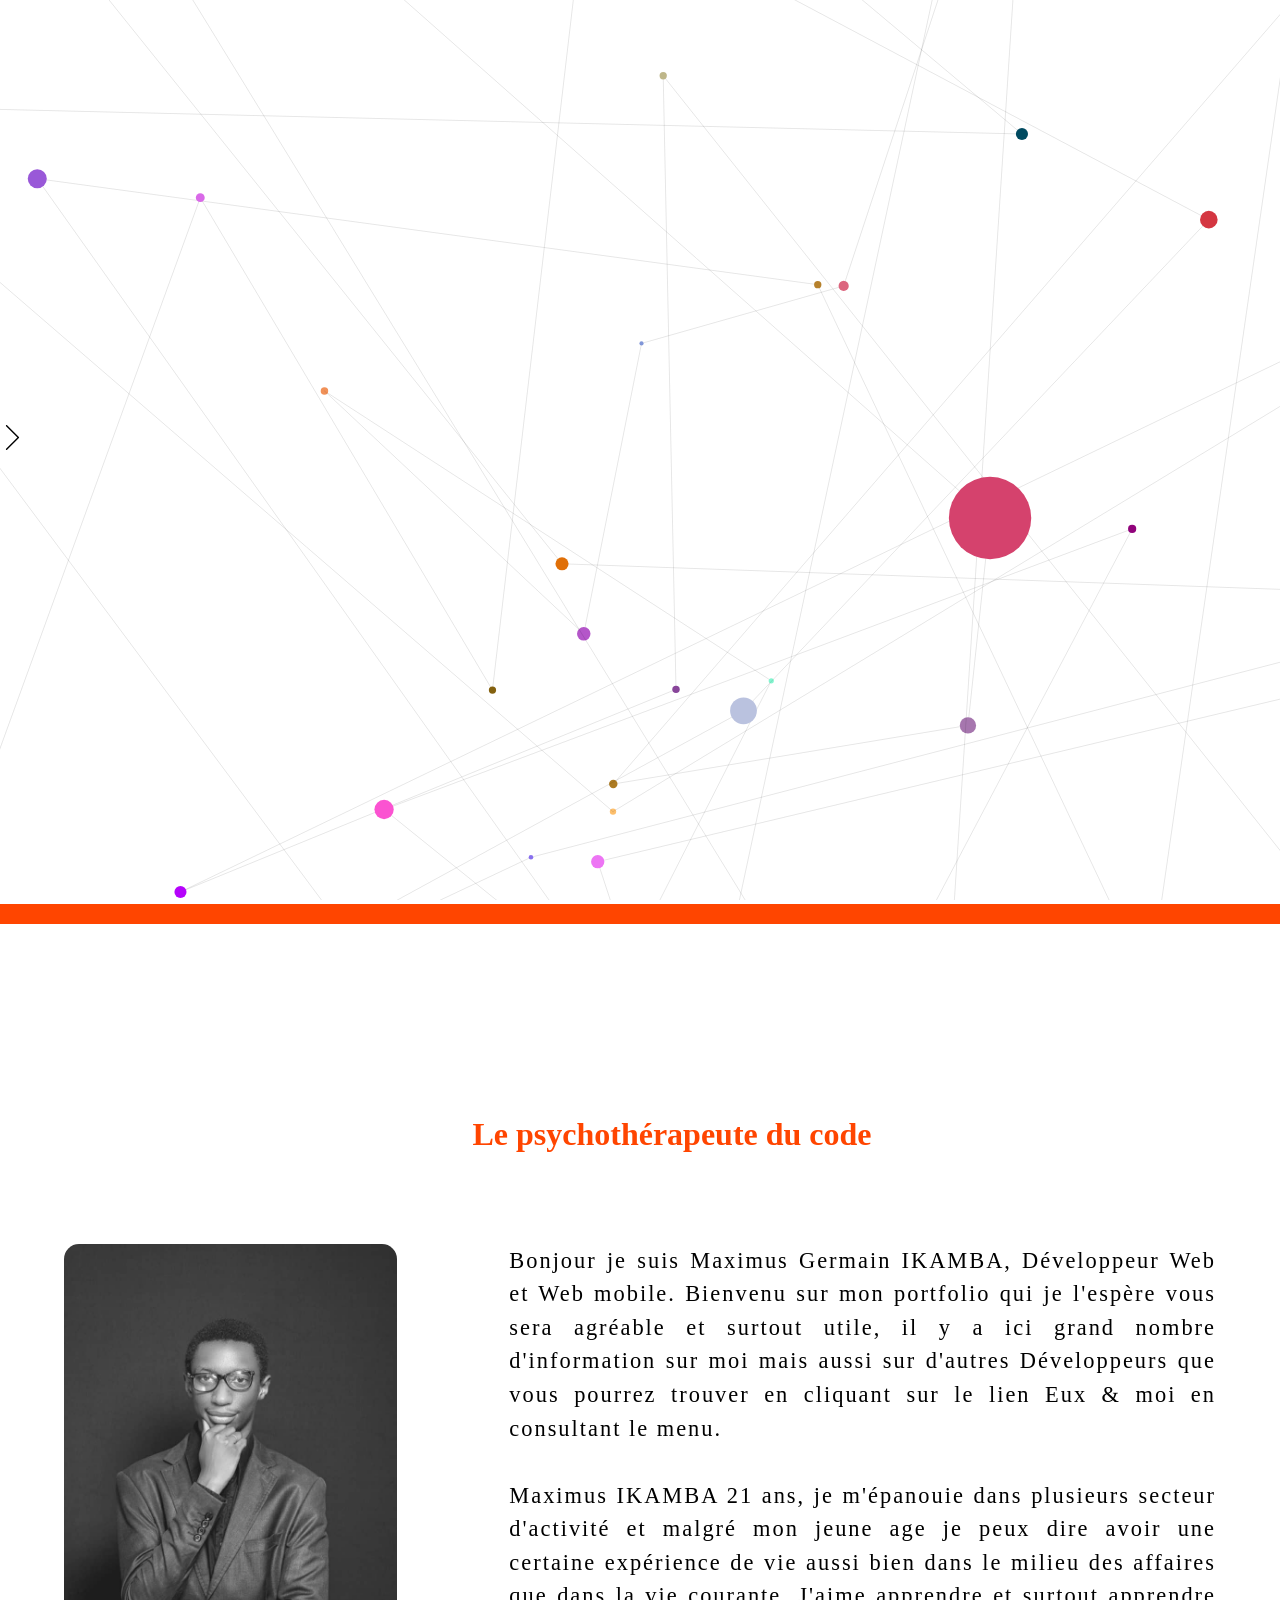
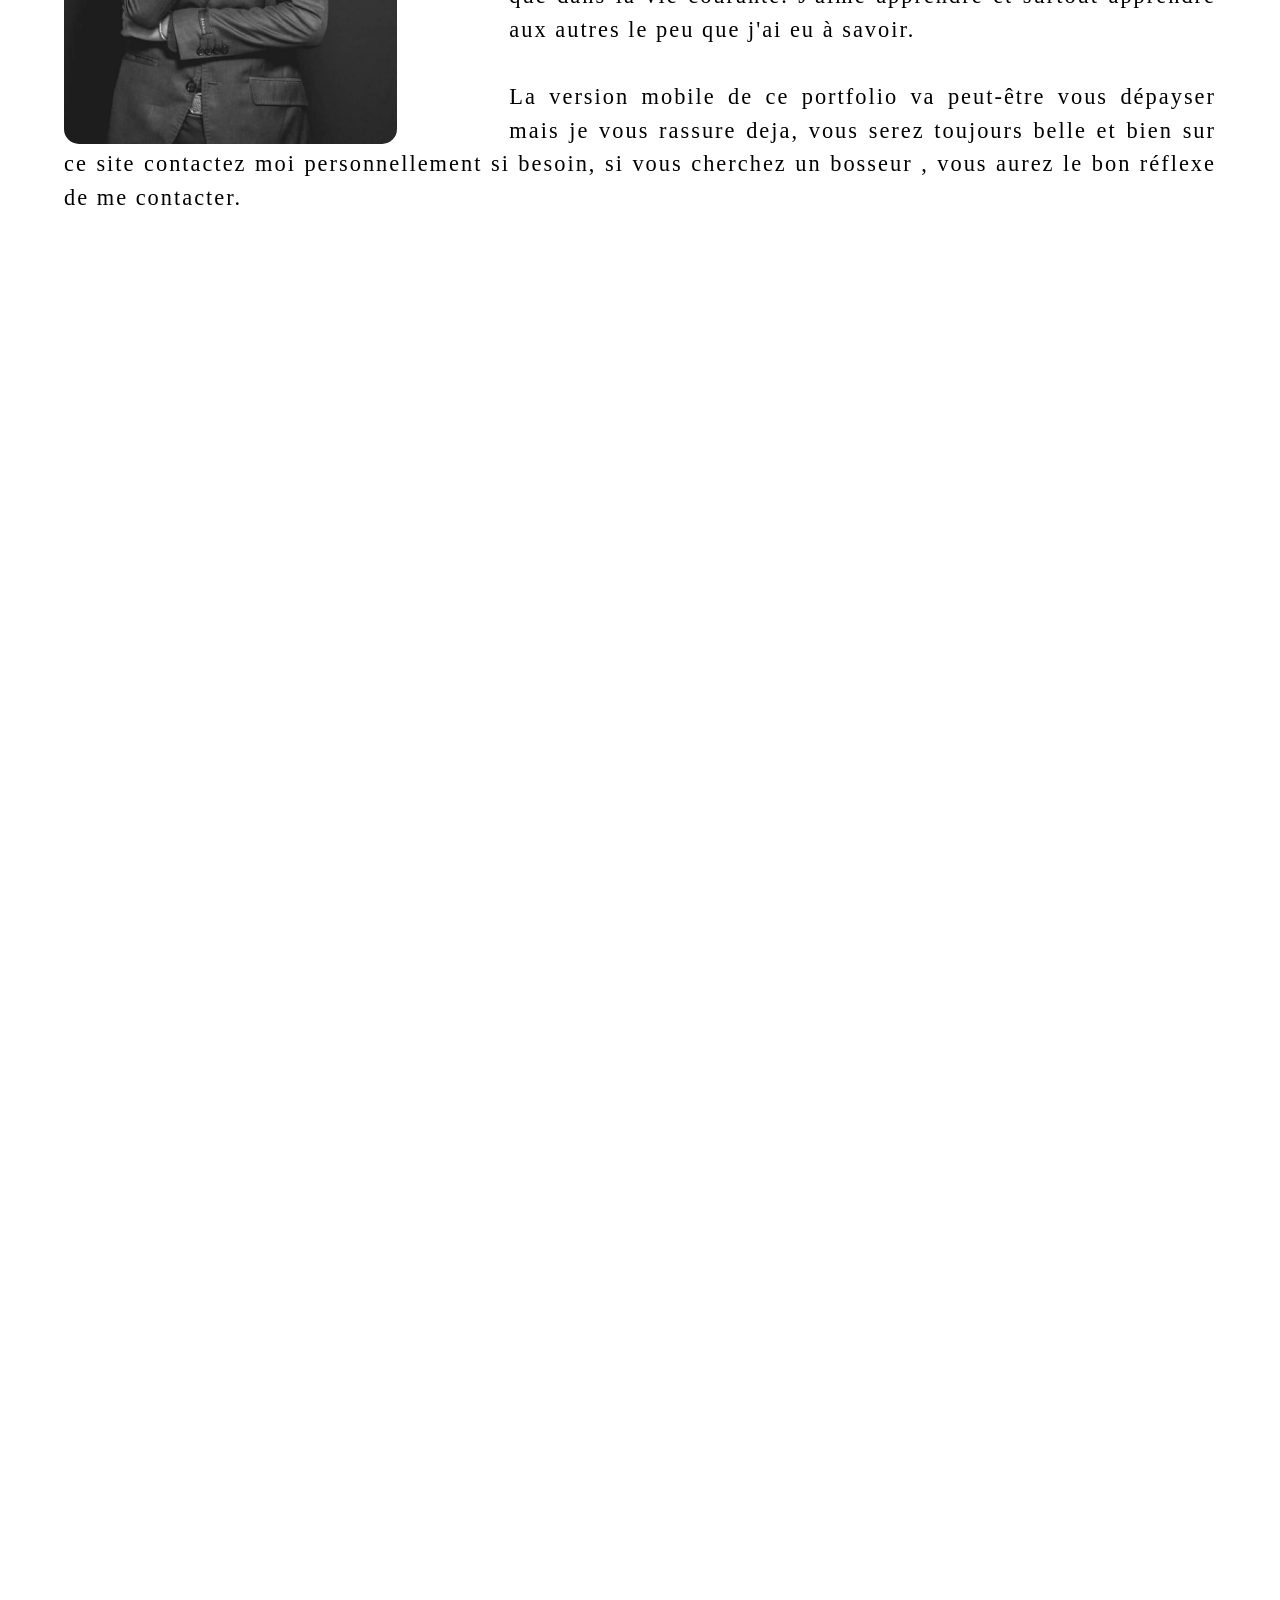
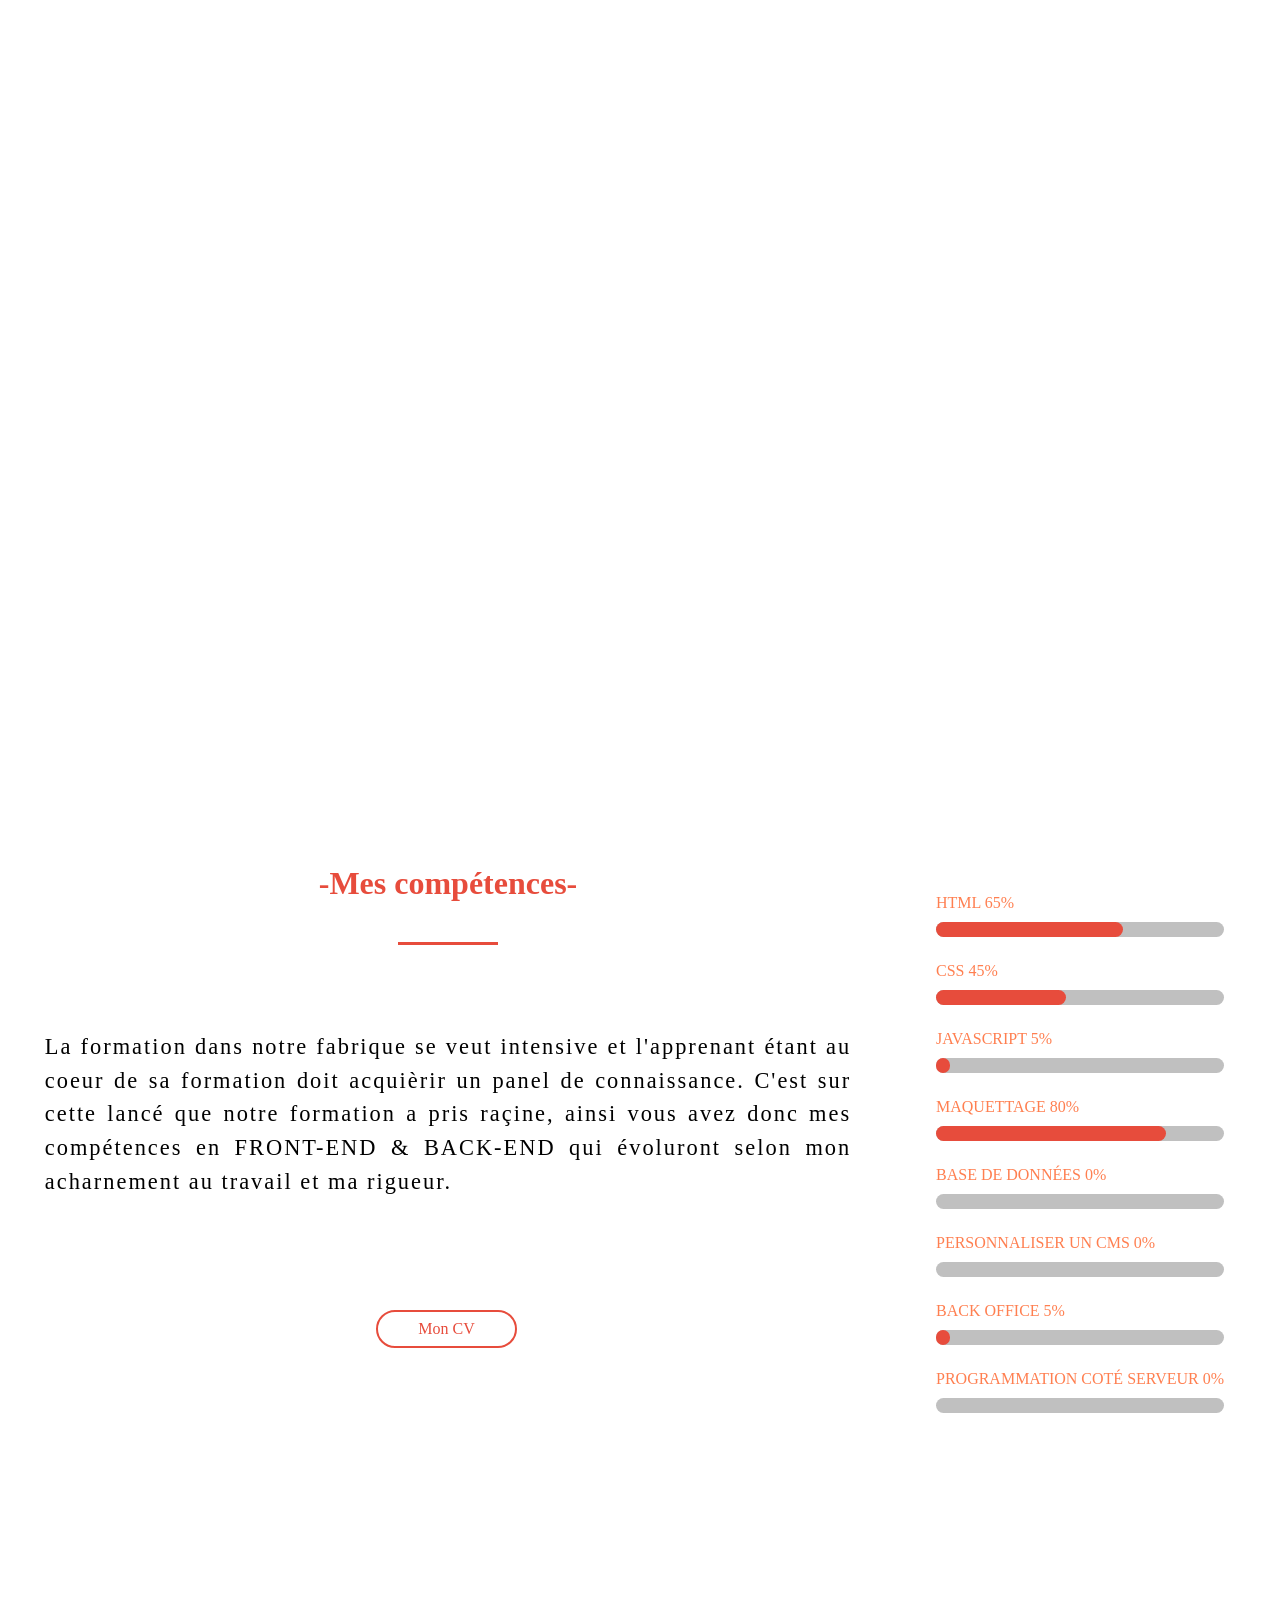
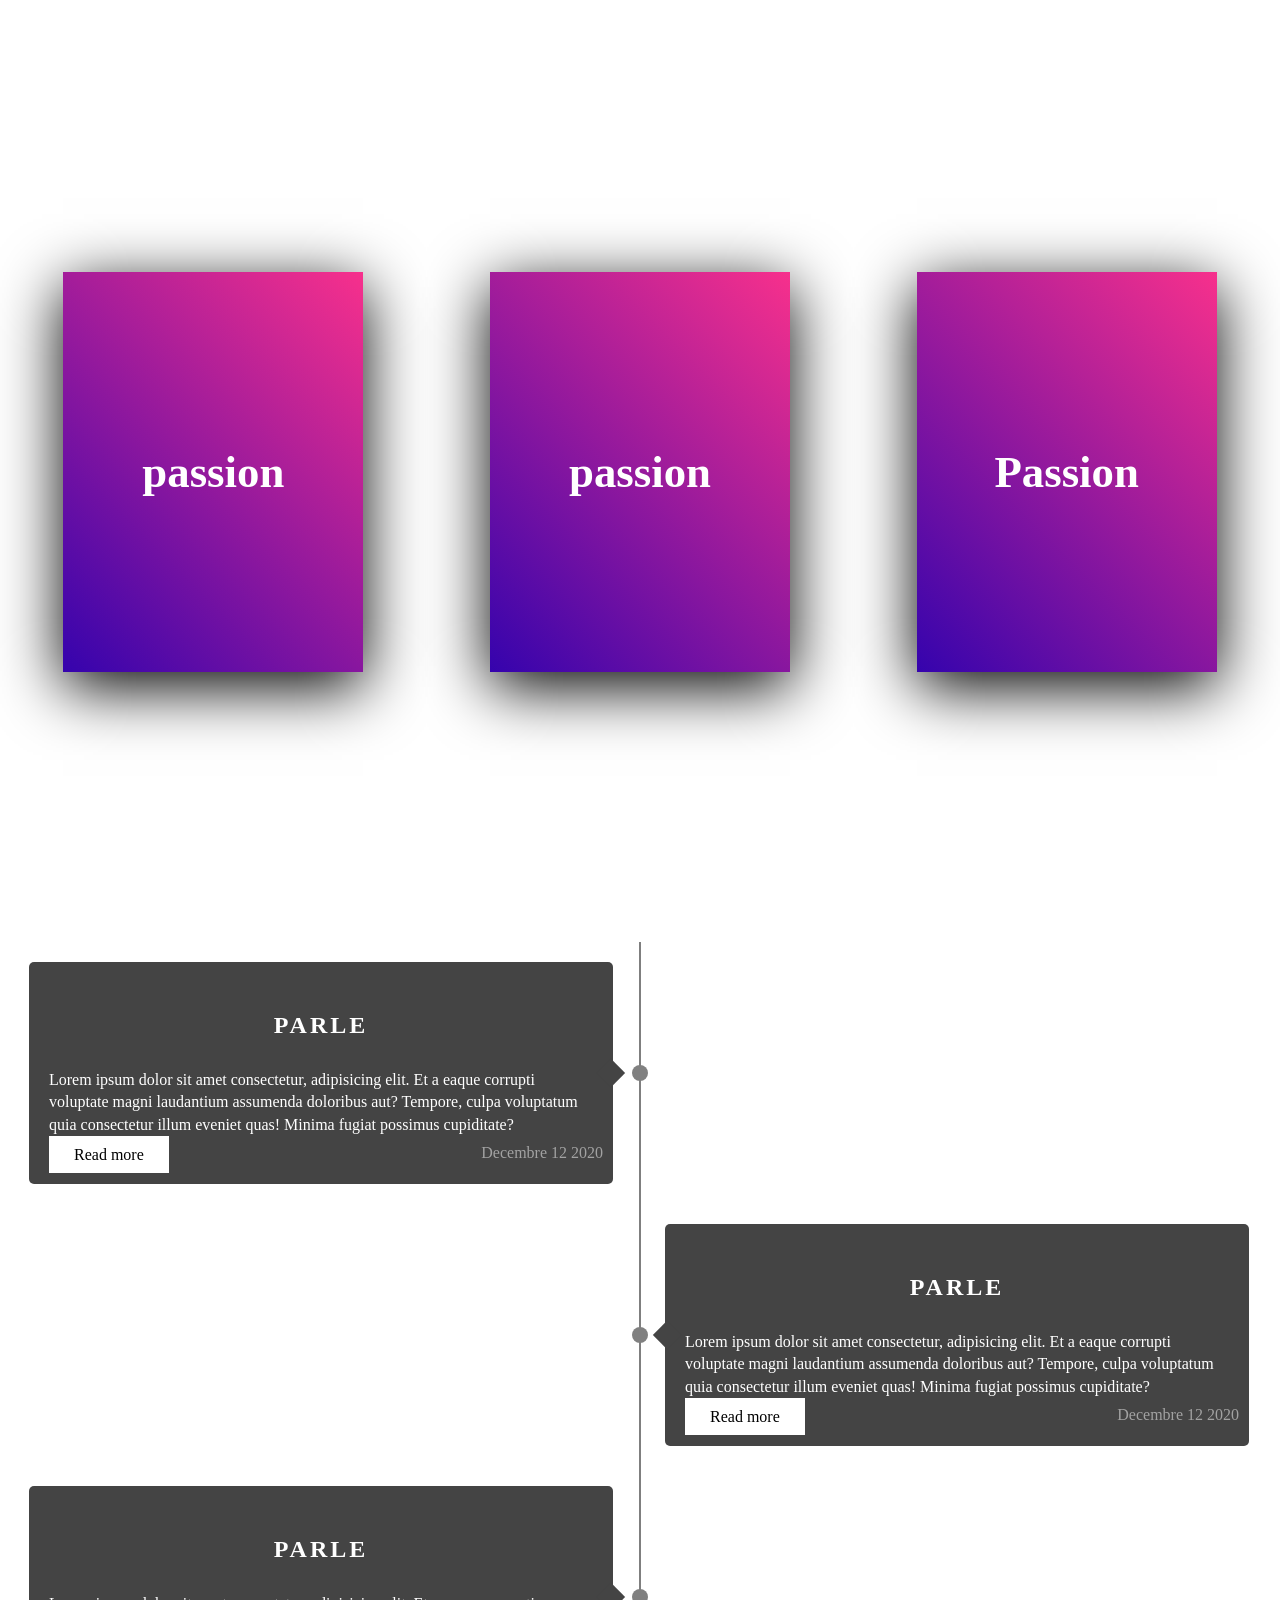
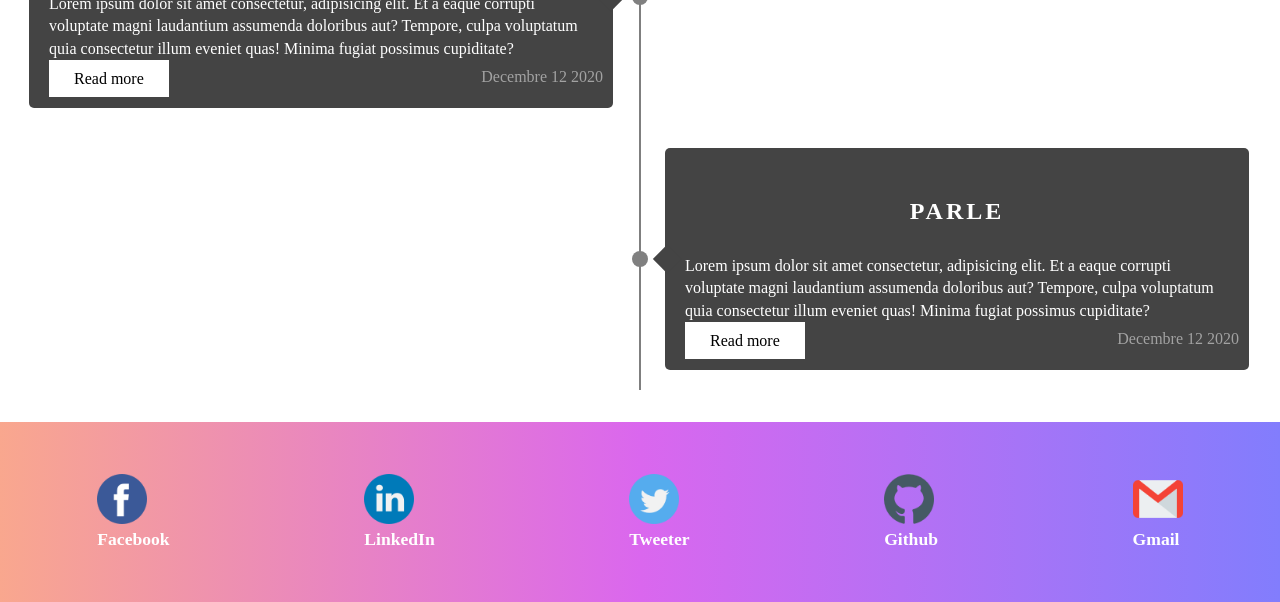
==== index.html @ da7c8e04 "Add files via upload" ====
<!DOCTYPE html>
<html lang="fr">
<head>
    <meta charset="UTF-8">
    <meta name="viewport" content="width=device-width, initial-scale=1.0">
    <meta name="author" content="Maximus IKAMBA">
    <meta property="og:title" content="M'station" />
    <!-- <meta property="og:url" content="https://mendoc.github.io/livecoding" /> -->
    <meta property="og:description" content="Mon portofolio" />
    <link rel="stylesheet" href="./asset/css/style.css">
    <link rel="stylesheet" href="./asset/css/media.css">
    <link rel="stylesheet" href="./asset/css/menu.css">
    <link rel="shortcut icon" href="./asset/img/mlogo.png" type="image/x-icon">
    <!-- <link href="https://unpkg.com/aos@2.3.1/dist/aos.css" rel="stylesheet"> -->
    <title>Maxifolio</title>
</head>

<body onclick="closeMenu()">
    <main>
    
    <header id="container">
        
        
    </header>
    
    <nav>
        <div id="sideMenu" class="sideMenu">
            <ul>
                <li> <a href="index.html" class="lien">Accueil</a></li>
                <li> <a href="#apropos" >à propos</a> </li>
                <li> <a href="#passion" >Compétence</a> </li>
                <li> <a href="#passion" >Passions</a> </li>
                <li> <a href="#parcours" >Parcours</a> </li>
                <li> <a href="travaux.html">Travaux</a> </li>
                <li> <a href="" >Eux & moi</a> </li>
                <li> <a href="#contact" >Contact</a> </li>
            </ul>
        </div>
        <img src="./asset/img/next.svg"  alt="fleche menu" 
        class="fleche" id="sortieFleche" onclick="openMenu()" onmouseover="openMenu()">
    </nav>



    <div class="deco"></div>
        <!-- *************************************************************************à propos********************************************************* -->

        <article id="parent">
        <h1 class="titre1">Le psychothérapeute du code</h1>
        <p class="para1" data-aos="fade-up-right"> <img src="./asset/img/profil.jpg" alt="profil-image" class="profil-image">
            Bonjour je suis Maximus Germain IKAMBA, Développeur Web et Web mobile. Bienvenu sur mon portfolio qui je l'espère vous sera agréable et 
            surtout utile, il y a ici grand nombre d'information sur moi mais aussi sur d'autres Développeurs que vous pourrez trouver en cliquant sur
             le lien Eux & moi en consultant le menu.<br> <br>

            Maximus IKAMBA 21 ans, je m'épanouie dans plusieurs secteur d'activité et malgré mon jeune age je peux dire avoir une certaine expérience de vie aussi 
            bien dans le milieu des affaires que dans la vie courante. J'aime apprendre et surtout apprendre aux autres le peu que j'ai eu à savoir.<br> <br>

            La version mobile de ce portfolio va peut-être vous dépayser mais je vous rassure deja, vous serez toujours belle et 
            bien sur ce site contactez moi personnellement si besoin, si vous cherchez un bosseur , vous aurez le bon réflexe de me contacter.
             
        </p> 
        
    </article>


            <!-- *************************************************************************competent********************************************************* -->


     <div class="Competence" id="competence">

            <div class="formation-read">

                <h1 id="comp">-Mes compétences-</h1>
                <div class="border"></div>


                <p class="para1"> La formation dans notre fabrique se veut intensive et l'apprenant étant au coeur de sa formation doit acquièrir un panel de connaissance. C'est sur cette lancé que notre formation a pris raçine, ainsi vous avez donc mes compétences en
                    FRONT-END & BACK-END qui évoluront selon mon acharnement au travail et ma rigueur.

                </p>
                <a href="#" id="cv">Mon CV</a>
            </div>

            <div class="bar-progression">
                <ul>
                    <li class="bar" id="html">HTML 65%</li>
                    <li class="bar" id="css">CSS 45%</li>
                    <li class="bar" id="js">Javascript 5%</li>
                    <li class="bar" id="mkt">Maquettage 80%</li>
                    <li class="bar" id="base-donne">Base de données 0%</li>
                    <li class="bar" id="perso-cms">personnaliser un CMS 0%</li>
                    <li class="bar" id="back-off">Back Office 5%</li>
                    <li class="bar" id="pro-serveur">Programmation coté serveur 0%</li>
                </ul>
            </div>
        </div>


<!-- *************************************************************************Passion********************************************************* -->

    
                <div class="passion" id="passion">
                    <div class="contenaire">
                        <div class="card">
                            <div class="face face1">
                                <div class="contenu">
                                    <h2 class="titire-passion">Le Basket-ball</h2>
                                    <p id="para1">Plus qu'une passion, un mode de vie. Le basket a grandis en moi ce côté guérrier qui aime relever de nouveaux défit, j'y joue moi même et je me sens plus alaise au poste d'ailier fort
                                    </p>
        
                                </div>
                            </div>
                            <div class="face face2">
                                <h2 class="titre-card">passion</h2>
                            </div>
        
        
        
                        </div>
        
                    </div>
        
                    <div class="contenaire">
                        <div class="card" id="card3">
                            <div class="face face1">
                                <div class="contenu">
                                    <h2 class="titire-passion">L'éveil de l'esprit</h2>
                                    <p id="para2">La vie ne nous fait pas de cadeau à ce que l'on dit, pas faux mais ce qui vous démarquera des autres est sans aucun doute votre élévation psychique. Je l'ai appris à mes dépends et aujourd'hui cela me permet de venir en aide
                                        aux autre ce qui constitue une passion.
        
        
                                    </p>
        
                                </div>
                            </div>
                            <div class="face face2">
                                <h2 class="titre-card">passion</h2>
                            </div>
        
        
        
                        </div>
        
                    </div>
        
        
                    <div class="contenaire">
                        <div class="card" id="card2">
                            <div class="face face1">
                                <div class="contenu">
                                    <h2 class="titire-passion">La cuisine</h2>
                                    <p id="para3">Un élément dans lequel je me sens totalement alaise, une forme d'expression de l'art que j'expériment et qui m'a offert une certaine expérience dans le gestion de mon environnement de travail. OUI j'aime cuisiner...
                                    </p>
        
                                </div>
                            </div>
                            <div class="face face2">
                                <h2 class="titre-card">Passion</h2>
                            </div>
        
        
        
                        </div>
        
                    </div>
        
            </div>

            <!-- *************************************************************************parcours********************************************************* -->
    
    

    <div class="bodyline" id="parcours">
        <div class="timeline">
            <div class="content">
                <h2>parle</h2>
                <p>
                    Lorem ipsum dolor sit amet consectetur, adipisicing elit. Et a eaque corrupti voluptate magni laudantium assumenda doloribus aut? 
                    Tempore, culpa voluptatum quia consectetur illum eveniet quas! Minima fugiat possimus cupiditate?
                </p>
                <a href="index.html">Read more</a>
                <p class="time"> Decembre 12 2020</p>
            </div>
    
            <div class="content">
                <h2>parle</h2>
                <p>
                    Lorem ipsum dolor sit amet consectetur, adipisicing elit. Et a eaque corrupti voluptate magni laudantium assumenda doloribus aut? 
                    Tempore, culpa voluptatum quia consectetur illum eveniet quas! Minima fugiat possimus cupiditate?
                </p>
                <a href="index.html">Read more</a>
                <p class="time"> Decembre 12 2020</p>
            </div>
    
            <div class="content">
                <h2>parle</h2>
                <p>
                    Lorem ipsum dolor sit amet consectetur, adipisicing elit. Et a eaque corrupti voluptate magni laudantium assumenda doloribus aut? 
                    Tempore, culpa voluptatum quia consectetur illum eveniet quas! Minima fugiat possimus cupiditate?
                </p>
                <a href="index.html">Read more</a>
                <p class="time"> Decembre 12 2020</p>
            </div>
    
            <div class="content">
                <h2>parle</h2>
                <p>
                    Lorem ipsum dolor sit amet consectetur, adipisicing elit. Et a eaque corrupti voluptate magni laudantium assumenda doloribus aut? 
                    Tempore, culpa voluptatum quia consectetur illum eveniet quas! Minima fugiat possimus cupiditate?
                </p>
                <a href="index.html">Read more</a>
                <p class="time"> Decembre 12 2020</p>
            </div>
    
    </div>
</div>


            <!-- *************************************************************************contact********************************************************* -->

    <footer id="contact
    ">
        <div class="footer">
            <a href="https://www.facebook.com/germain.ikamba" id="fbk" target="_Blank"><img src="./asset/img/facebook.png" alt="icone" height="50px" class="icone"><br> Facebook</a>
        </div>

        <div class="footer">
            <a href="https://www.linkedin.com/in/maximus-germain-ikamba-69520a1a3/" id="likedin" target="_BLANK"> <img src="./asset/img/linkedin.png" alt="icone" height="50px" class="icone"><br> LinkedIn</a>
        </div>

        <div class="footer">
            <a href="https://twitter.com/IkambaMaxime" id="tweet" target="_BLANK"><img src="./asset/img/twitter.png" alt="icone" height="50px" class="icone"> <br>Tweeter</a>
        </div>

        <div class="footer">
            <a href="https://github.com/ikamba01" id="github" target="_BLANK"><img src="./asset/img/github.png" alt="icone" height="50px" class="icone"> <br> Github</a>
        </div>

        <div class="footer">
            <a href="https://mail.google.com/mail/u/0/#inbox" id="gmail" target="_BLANK"><img src="./asset/img/google-plus.png" alt="icone" height="50px" class="icone"> <br> Gmail</a>
        </div>

    </footer>

</main>


    <script src="./asset/js/menu.js"></script>
    <script type="text/javascript" src="./asset/js/three.js"></script>
    <script type="text/javascript" src="./asset/js/app.js"></script>
    <script src="https://unpkg.com/aos@2.3.1/dist/aos.js"></script>
    <script src = "./asset/js/three-vanta.js"></script>
    <script src = "./asset/js/vanta.js "></script>
    <script>
        VANTA.BIRDS({
          el: "#parent",
          mouseControls: true,
          touchControls: true,
          gyroControls: false,
          minHeight: 200.00,
          minWidth: 200.00,
          scale: 1.00,
          scaleMobile: 1.00,
          backgroundColor: 0xced7e3,
          color1: 0xaa0f0f,
          color2: 0x3421c3,
          birdSize: 1.80,
          wingSpan: 22.00,
          separation: 73.00,
          alignment: 39.00,
          cohesion: 35.00,
          quantity: 4.00
        })
        </script>

</body>
</html>
---- asset/css/style.css ----
body{
    margin: 0;
    padding: 0;

}

.deco{
    width: 100%;
    height: 20px;
    background-color: orangered;
}

/* ***************************************slider en bas et menu en haut*************************************** */
.slider{
    background-color: black;
    width: 100%;
    height: 100%;
    overflow: hidden;
    display: flex;
}
.image-slide{
    width: 100%;
    height: 100%;
    animation: glisse 10s infinite;
    
    
}
@keyframes glisse {
    0%{
        transform: translateX(0);
        opacity: 1;
    }
    50%{
        transform: translateX(-100%);
    }
    99%{
        transform: translateX(-100%);
    }
    100%{
        transform: translateX(0);
    }
    
}
/* ********************************************************Menu & Header*************************************************** */
/* ********************************************************a propos     *************************************************** */
article{
    width: 100%;
    margin-top: 15%;
    height: 100vh;

}
.titre1{
    text-align: center;
    color: orangered;
    font-size: 2em;
    margin-left: 5%;

}
.para1{
    text-align: justify;
    padding: 5%;
    letter-spacing: 2px;
    line-height: 1.5em;
    font-size: 1.4em;
}
.profil-image{
    height: 500px;
    border-radius: 15px;
    margin-right: 5em;
    cursor: pointer;
    float: left;
    transition: 0.5s ease;
}
.profil-image:hover{
    transform: scale(1.1);
    cursor: pointer;
}
#parent{
    height: 1200vh;
}
/* ***************************************Passion en bas************************************************ */
.passion{
    display: flex;
    justify-content: space-around;
    margin-top: 8em;
    margin-bottom: 30vh;
}
.contenaire {
    width: 1200px;
    display: flex;
    justify-content: space-evenly;
}
.contenu:hover{
    background: #444;
    opacity: 0.9;
    color: crimson;
    height: 100%;
    padding: 8%;
}
.contenaire .card {
    position: relative;
    width: 300px;
    height: 400px;
    margin: 0 auto;
    background-image: url(../img/pg.jpg);
    background-repeat: no-repeat;
    background-size: cover;
    box-shadow: 0 15px 60px rgba(0, 0, 0.5);
    cursor: pointer;
}
.contenaire .card .face.face1 {
    box-sizing: border-box;
    padding: 20px;
}

.contenaire .card .face {
    position: absolute;
    bottom: 0;
    left: 0;
    width: 100%;
    height: 100%;
    display: flex;
    justify-content: center;
    align-items: center;
}
.contenaire .card:first-child .face.face2 {
    background: linear-gradient(45deg, #3503ad, #f7308c);
    transition: 2s;
}

.contenaire .card .face.face2 {
    background: #111;
    transition: 0.5s;
}
.contenaire .card .face {
    position: absolute;
    bottom: 0;
    left: 0;
    width: 100%;
    height: 100%;
    display: flex;
    justify-content: center;
    align-items: center;
}
.contenaire .card:hover .face.face2 {
    height: 60px;
}
.contenaire #card2 {
    background-image: url(../img/food.jpg);
    background-repeat: no-repeat;
    background-size: cover;
}

.contenaire #card3 {
    background-image: url(../img/brain.jpg);
    background-repeat: no-repeat;
    background-size: cover;
}
.titre-card{
    font-size: 2.8em;
    color: white;
    font-weight: 600;
}
#para1 {
    color: whitesmoke;
    font-size: 1em;
    font-weight: 700;
    font-family: 'Trade Winds', sans-serif;
}



#para2 {
    color: whitesmoke;
    font-size: 1em;
    font-weight: 700;
    font-family: 'Trade Winds', sans-serif;
}



#para3 {
    color: whitesmoke;
    font-size: 1em;
    font-weight: 700;
    font-family: 'Trade Winds', sans-serif;
}


.titire-passion{
    font-size: 1.8em;
    color: rgb(230, 39, 144);

}



/* ******************************competence en bas************************************************************ */
.Competence{
    display: flex;
    width: 100%;
    height: 100vh;
    margin-top: 10%;
}
.formation-read{
    width: 70%;
}
.border {
    width: 100px;
    height: 3px;
    background: #e74c3c;
    margin: 40px auto;
}

#comp {
    text-align: center;
    color: #e74c3c;
    font-family: 'Anton', ;
}



#cv {
    display: inline-block;
    color: #e74c3c;
    text-decoration: none;
    border: 2px solid #e74c3c;
    border-radius: 24px;
    padding: 8px 40px;
    transition: 0.8s linear;
    margin: 5% 0 0 42%;
}

#cv:hover {
    color: #fffc;
    background: #e74c3c;
    transform: translatey(-10px);
}


.bar {
    position: relative;
    list-style: none;
    font-weight: 500;
    text-transform: uppercase;
    margin: 50px 0;
    color: coral;
}

.bar:before {
    content: '';
    position: absolute;
    top: calc(100% + 10px);
    left: 0;
    width: 100%;
    height: 15px;
    background: #c0c0c0;
    border-radius: 100px;
}

.bar:after {
    content: '';
    position: absolute;
    top: calc(100% + 10px);
    left: 0;
    width: 100%;
    height: 15px;
    background: #e74c3c;
    border-radius: 100px;
    animation-duration: 1s;
    animation-timing-function: ease;
    animation-fill-mode: forwards;
}


.bar#html:after {
    animation-name: html;
}

@keyframes html {
    to {
        width: 65%;
    }
}

.bar#css:after {
    animation-name: css;
}

@keyframes css {
    to {
        width: 45%;
    }
}

.bar#js:after {
    animation-name: js;
}

@keyframes js {
    to {
        width: 5%;
    }
}

.bar#mkt:after {
    animation-name: mkt;
}

@keyframes mkt {
    to {
        width: 80%;
    }
       
}
.bar#base-donne:after {
    animation-name: base-donne;
}

@keyframes base-donne {
    to {
        width: 0%;
    }
}
.bar#perso-cms:after {
    animation-name: perso-cms;
}

@keyframes perso-cms {
    to {
        width: 0%;
    }
}
.bar#back-off:after {
    animation-name: back-off;
}

@keyframes back-off {
    to {
        width: 5%;
    }
}
.bar#pro-serveur:after {
    animation-name: pro-serveur;
}

@keyframes pro-serveur {
    to {
        width: 0%;
    }
}
.bar-progression:hover .bar {
    opacity: 20%;
}

.bar-progression .bar:hover {
    opacity: 1;
    transform: scale(1.1);
    transition: 1s;
    cursor: pointer;
}
/***************************************** Parcours en bas **********************************************/
.bodyline{
    min-height: 100vh;
    /* background: #001; */
    display: flex;
    justify-content: center;
    align-items: center;
    flex-direction: column;
    margin: 0;
    padding: 0;
    box-sizing: border-box;
    width: 100%;
    box-sizing: border-box;

}
h2{
     color: white;
    padding: 10px 0;
    text-align: center;

}
.timeline{
    width: 85%;
    position: relative;
}
.content{
    background: #444;
    margin: 20px 0;
    padding: 20px;
    position: relative;
    color: white;
    border-radius: 5px;
}
.content h2{
    text-transform: uppercase;
    letter-spacing: 3px;
}
.content p{
    line-height: 1.4;
    margin: 10px 0;
}
.content a{
    text-decoration: none;
    background: white;
    padding: 10px 25px;
    color: black;
}
.content a:hover{
    background: crimson;
    color: white;
}
.content .time{
    position: absolute;
    bottom: 10px;
    right: 10px;
    opacity: 0.5;
}
@media (min-width: 700px){
    .content{
        width: 50%;
    }
    .content:nth-child(odd){
        float: left;
        clear: both;
        transform: translateX(-67px);

    }
    .content:nth-child(even){
        float: right;
        clear: both;
        transform: translateX(65px);

    }
    .timeline::before{
        content: "";
        width: 1px;
        height: 100%;
        background: #000;
        position: absolute;
        top: 0;
        left: 50%;
        transform: translateX(-50%);

    }
    .content::before{
        content: "";
        width: 16px;
        height: 16px;
        background: grey;
        position: absolute;
        top: 50%;
        right: -35px;
        border-radius: 50%;
        cursor: pointer;
        transform: translateY(-50%);
    }
    .content:nth-child(even)::before{
        left: -33px;
    }
    .content:hover::before{
        background: crimson;
    }
    .content::after{
        content: "";
        width: 20px;
        height: 20px;
        background: #444;
        position: absolute;
        top: 50%;
        right: -8px;
        transform: translateY(-50%) rotate(45deg);


    }
    .content:nth-child(even)::after{
        left: -8px;
    }
}
::-webkit-scrollbar{
    display: none;
}
/***********************************************footer en bas  *****************************************/
footer {
    height: 20vh;
    width: 100%;
    background: linear-gradient(to right, rgba(249, 167, 142, 1), rgba(218, 103, 238, 1), rgba(130, 125, 253, 1));
    margin-top: 2em;
    display: flex;
    justify-content: space-around;
}

footer .footer {
    margin: auto;
}

.footer a {
    text-decoration: none;
    font-size: 1.1em;
    color: white;
    font-weight: 700;
    text-align: center;
}

.footer #tweet:hover {
    transition: 1s;
    color: #70a1ff;
    opacity: 90%;
}

.footer #github:hover {
    transition: 1s;
    color: #57606f;
    opacity: 90%;
}

.footer #gmail:hover {
    transition: 1s;
    color: #EA2027;
    opacity: 90%;
}

.footer #likedin:hover {
    transition: 1s;
    color: #0652DD;
    opacity: 90%;
}

.footer #fbk:hover {
    transition: 1s;
    color: #5352ed;
    opacity: 90%;
}

.icone:hover {
    transform: translatey(-10px);
    transition: 1.5s;
}
---- asset/css/media.css ----
@media (max-width: 850px){
    body{
        overflow-x: hidden;
        width: 100%;
    }
    .article{
        height: 100vh;
        margin-bottom: 100vh;
    }
    .passion{
        width: 80%;
        display: flex;
        flex-direction: column;
        align-items: center;
        margin: 210% auto;
        overflow: hidden;

    }
    .contenaire{
        margin-bottom: 10%;
    }

}
---- asset/css/menu.css ----
.sideMenu{
    height: 100%;
    width: 250px;
    top: 0;
    left: 0;
    position: fixed;
    margin-left: -250px;
    transition: 0.5s;
    background: linear-gradient(#f45925, #a68a43);
    z-index: 1;
}
.sideMenu ul{
    list-style: none;
    padding: 0;
    margin-top: 45px;
    margin-left: 45px;

}
.sideMenu a{
    text-decoration: none;
    margin-bottom: 38px;
    font-size: 1.8rem;
    color: #fff;
    display: block;
    transition: 0.2s;
    
}
.sideMenu a:hover{
    color: #25f5c5;
}
.lien{
    color: black;
}
.fleche{
    bottom: 50%;
    position: fixed;
    height:25px;
    transition: 0.5s;
}
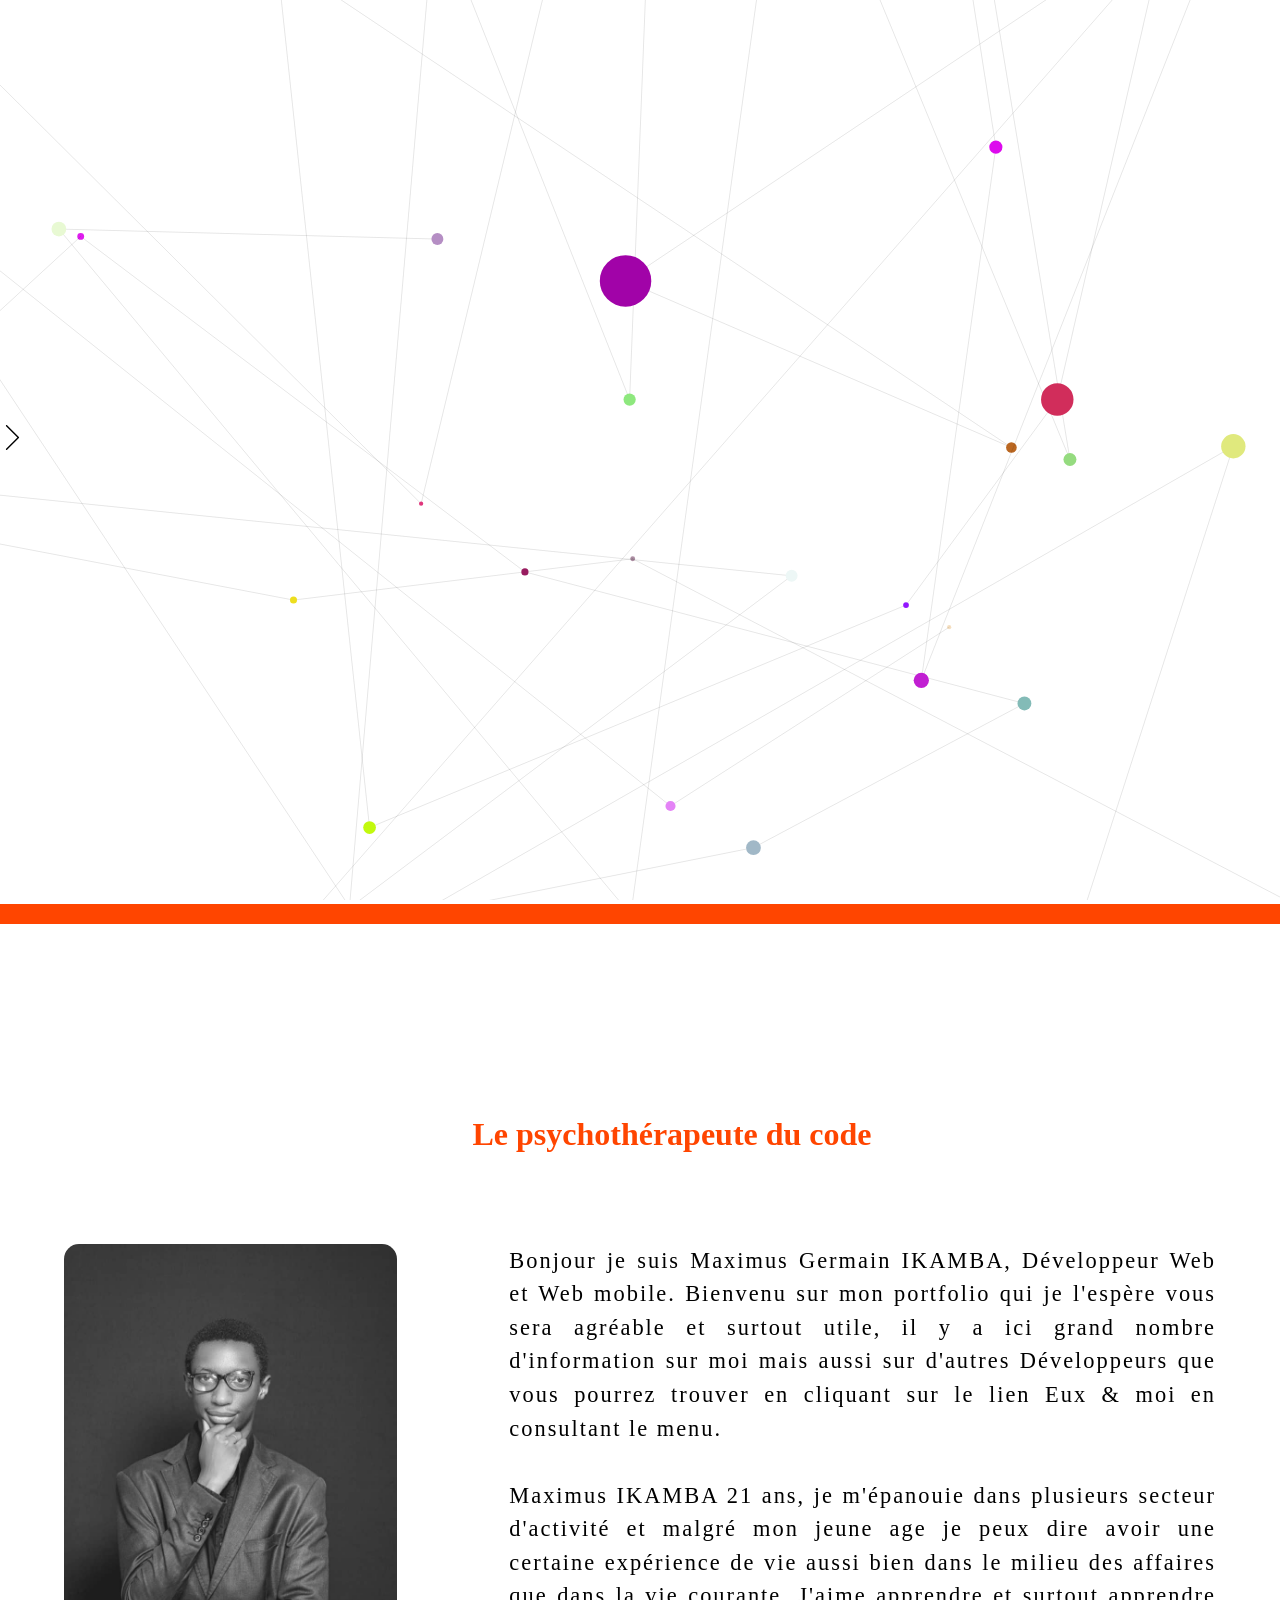
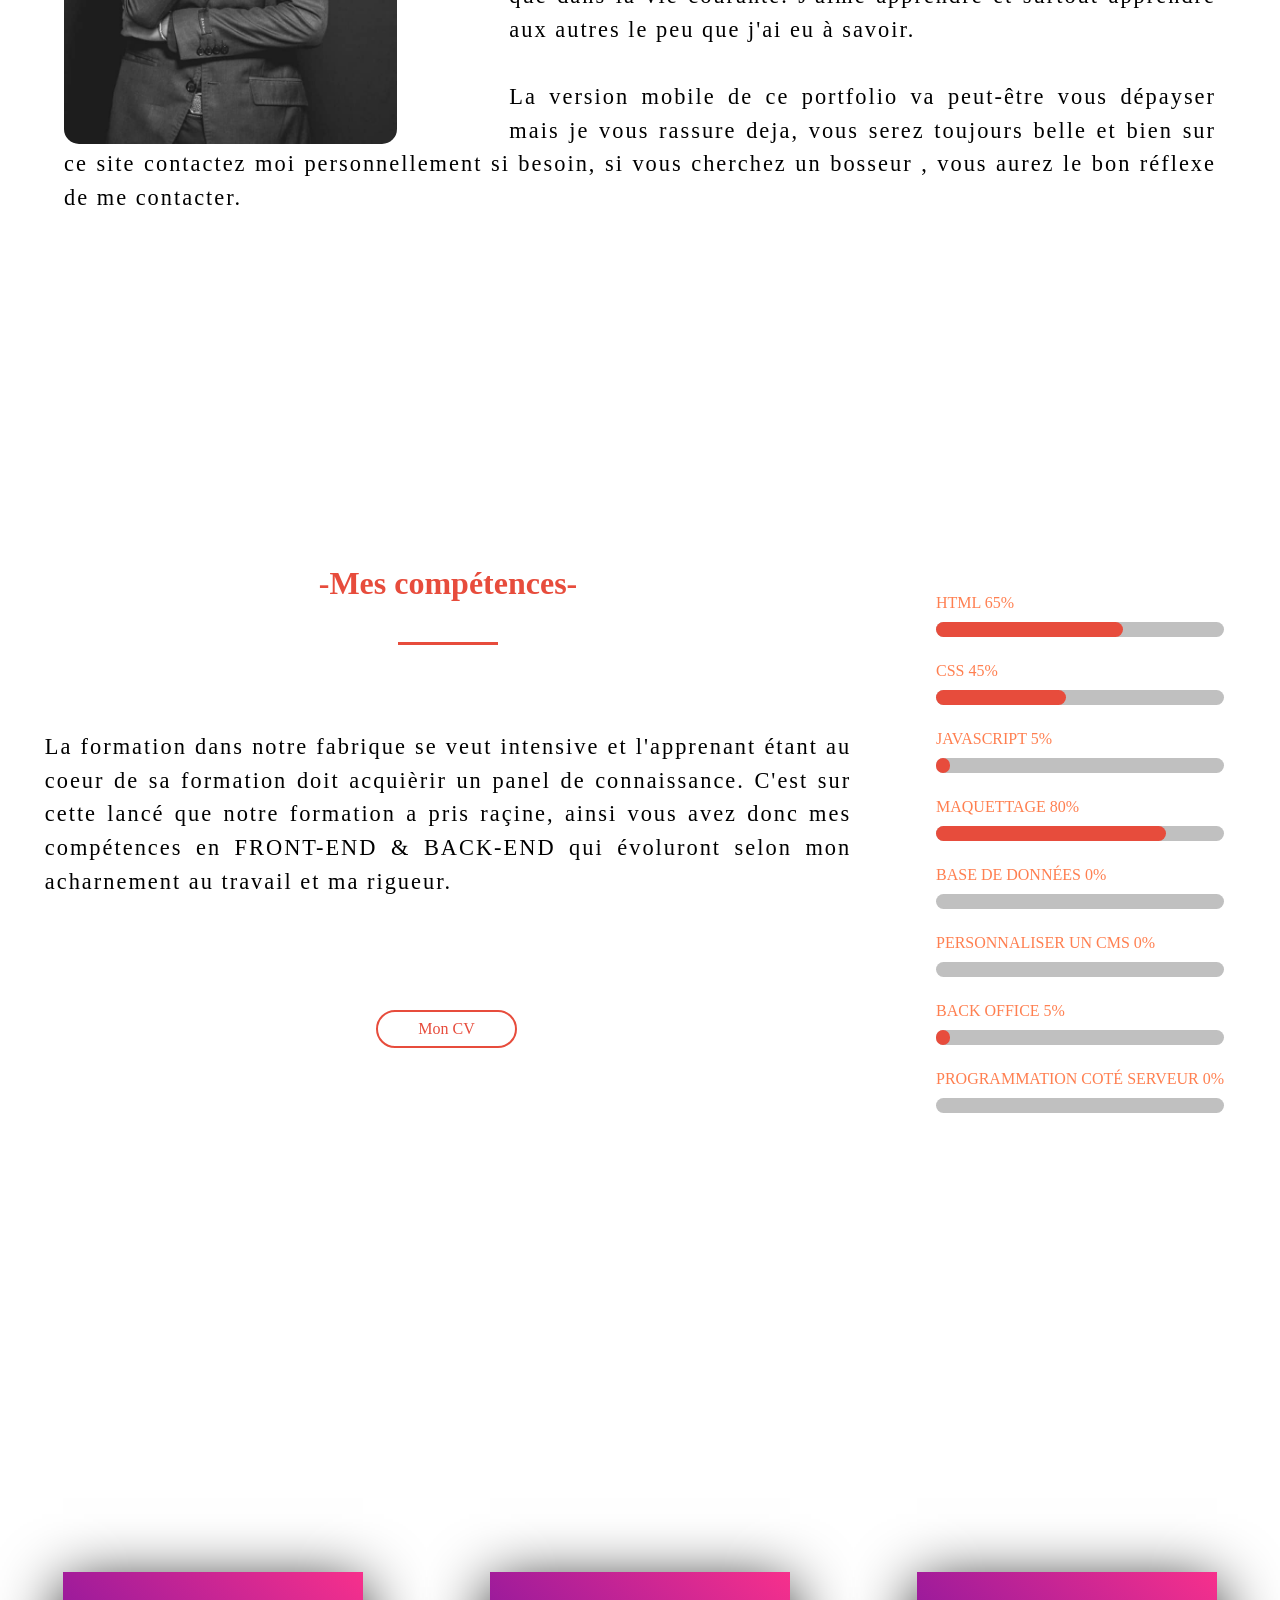
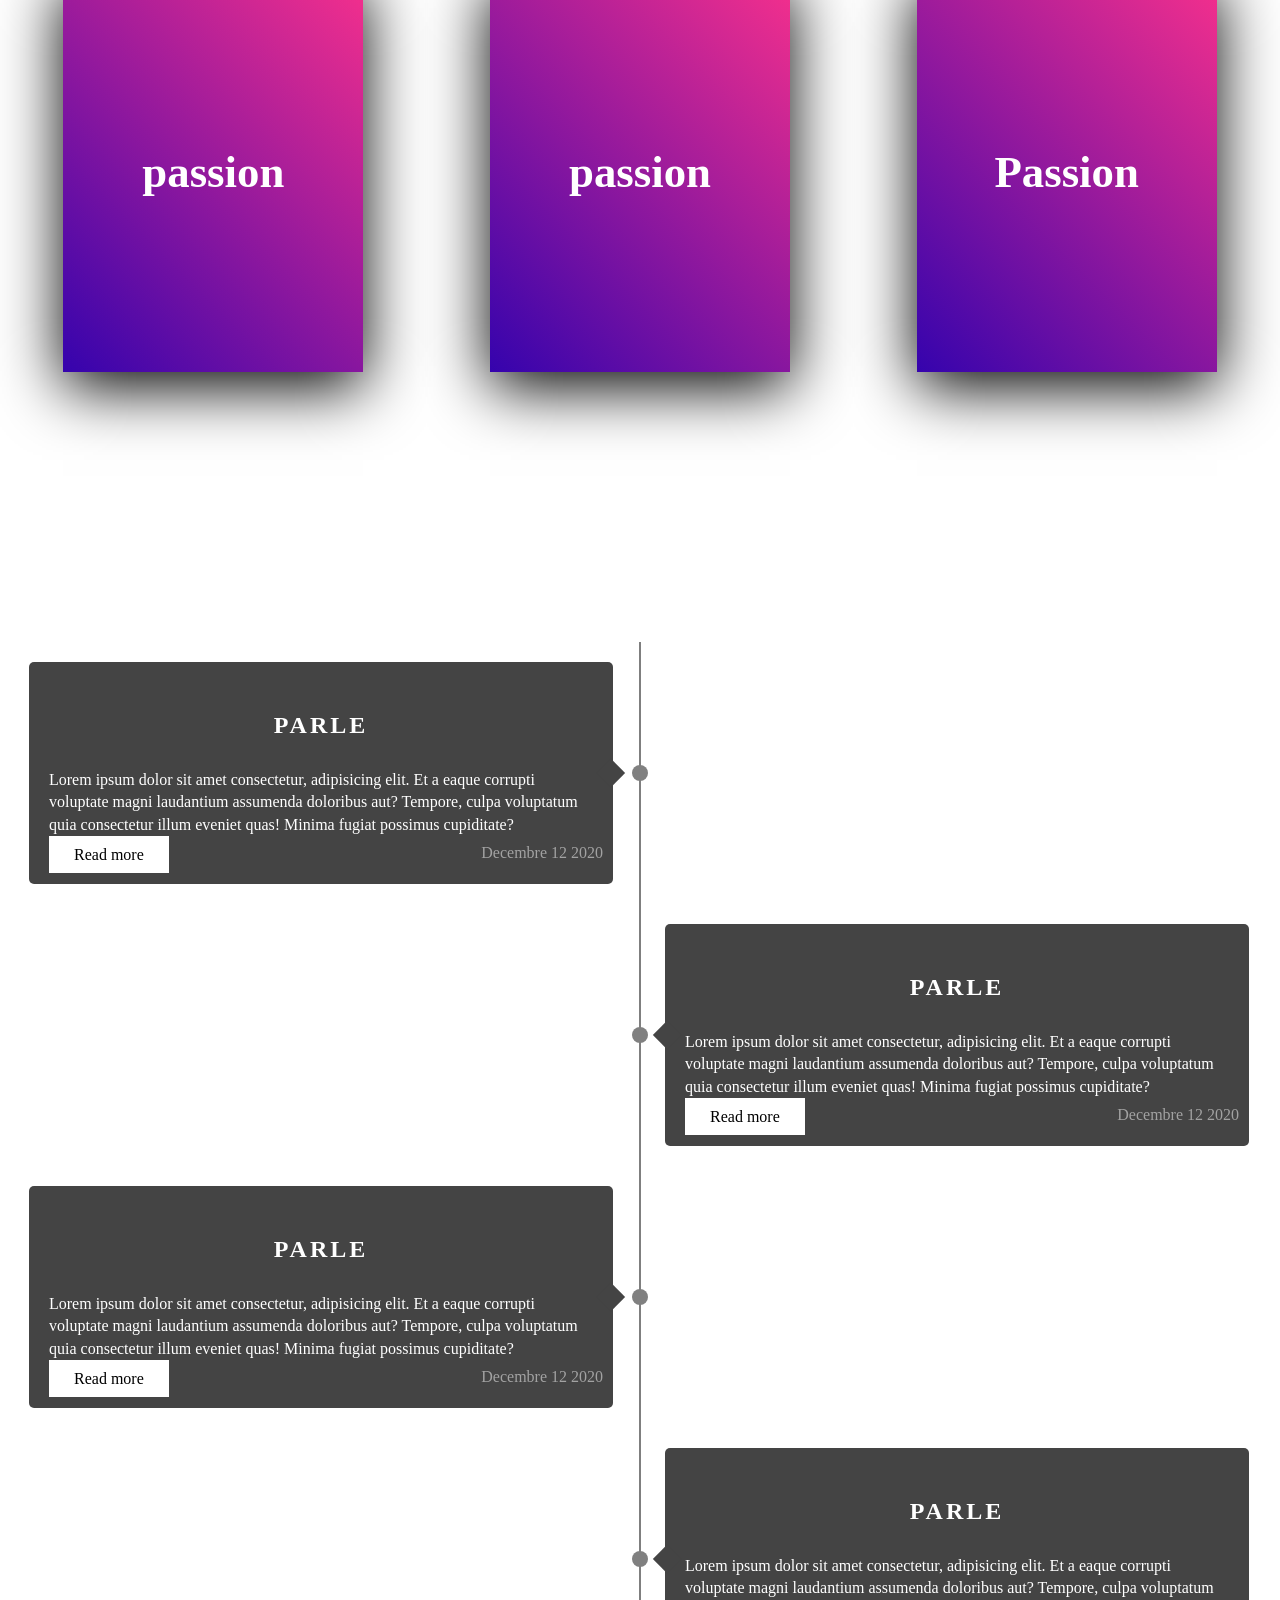
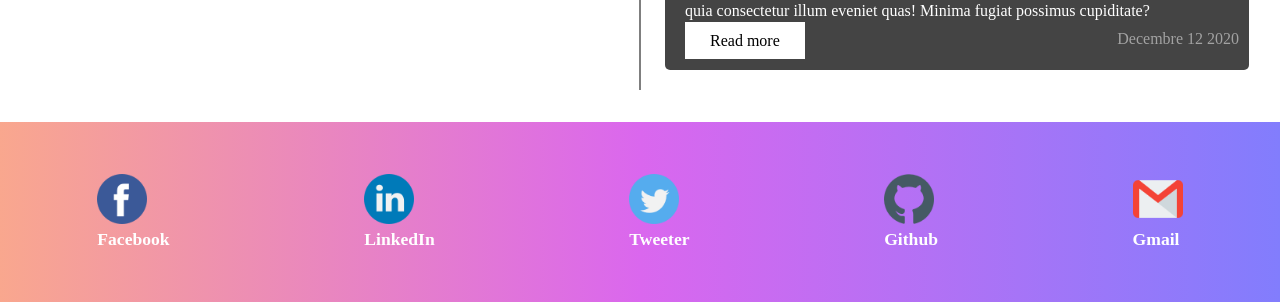
==== commit dbc212fd: "Add files via upload" ====
--- a/index.html
+++ b/index.html
@@ -45,7 +45,7 @@
     <div class="deco"></div>
         <!-- *************************************************************************à propos********************************************************* -->
 
-        <article id="parent">
+        <article id="">
         <h1 class="titre1">Le psychothérapeute du code</h1>
         <p class="para1" data-aos="fade-up-right"> <img src="./asset/img/profil.jpg" alt="profil-image" class="profil-image">
             Bonjour je suis Maximus Germain IKAMBA, Développeur Web et Web mobile. Bienvenu sur mon portfolio qui je l'espère vous sera agréable et 
@@ -248,30 +248,5 @@
     <script src="./asset/js/menu.js"></script>
     <script type="text/javascript" src="./asset/js/three.js"></script>
     <script type="text/javascript" src="./asset/js/app.js"></script>
-    <script src="https://unpkg.com/aos@2.3.1/dist/aos.js"></script>
-    <script src = "./asset/js/three-vanta.js"></script>
-    <script src = "./asset/js/vanta.js "></script>
-    <script>
-        VANTA.BIRDS({
-          el: "#parent",
-          mouseControls: true,
-          touchControls: true,
-          gyroControls: false,
-          minHeight: 200.00,
-          minWidth: 200.00,
-          scale: 1.00,
-          scaleMobile: 1.00,
-          backgroundColor: 0xced7e3,
-          color1: 0xaa0f0f,
-          color2: 0x3421c3,
-          birdSize: 1.80,
-          wingSpan: 22.00,
-          separation: 73.00,
-          alignment: 39.00,
-          cohesion: 35.00,
-          quantity: 4.00
-        })
-        </script>
-
 </body>
 </html>
--- a/asset/css/style.css
+++ b/asset/css/style.css
@@ -75,9 +75,7 @@
     transform: scale(1.1);
     cursor: pointer;
 }
-#parent{
-    height: 1200vh;
-}
+
 /* ***************************************Passion en bas************************************************ */
 .passion{
     display: flex;
